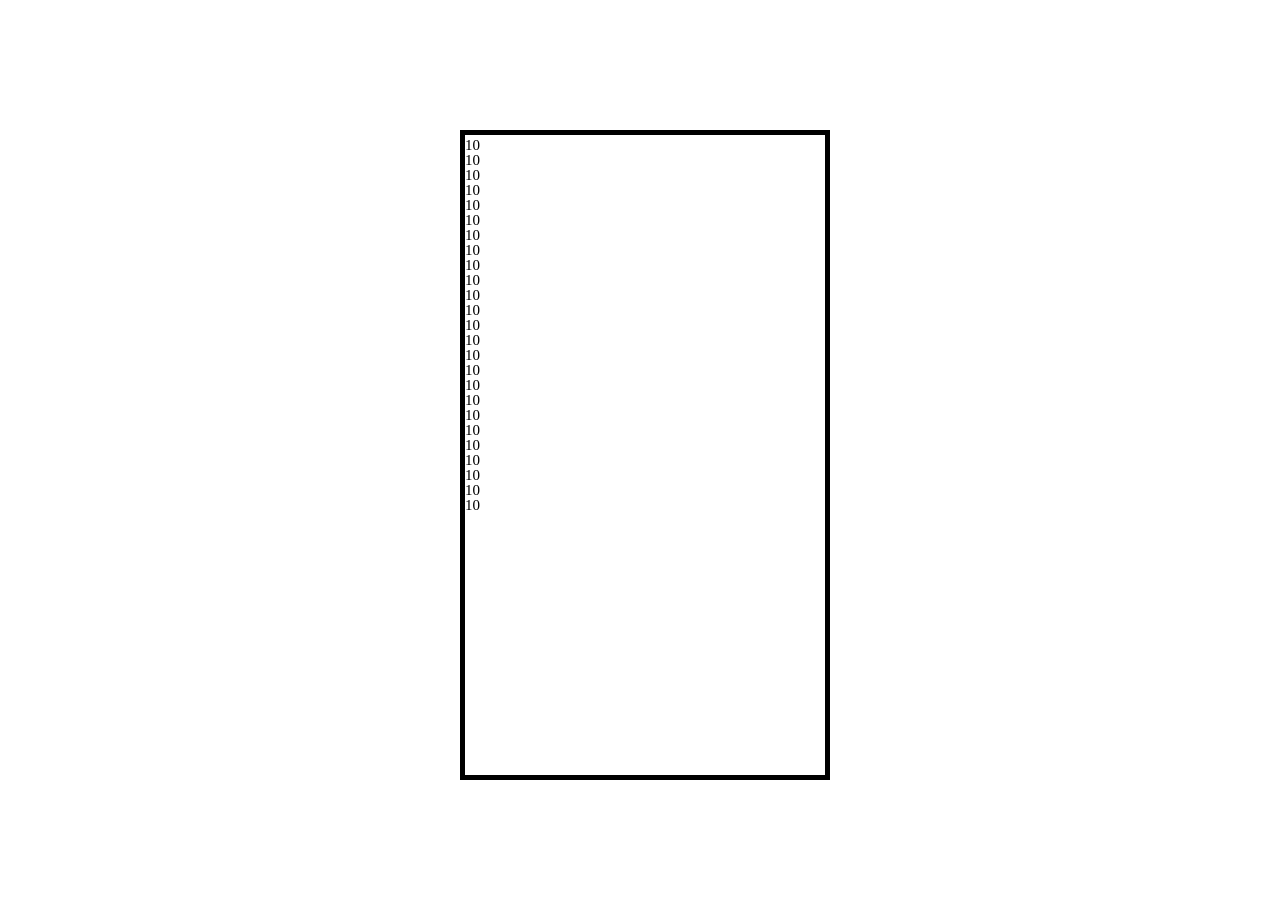
==== pages/24.7.4/index.html @ ce9a726a "new page" ====
<!DOCTYPE html>
<html lang="en">
<head>
    <meta charset="UTF-8">
    <meta name="viewport" content="width=device-width, initial-scale=1.0">
    <title>24.7.4</title>
    <script src="../../lib/scripts/canvasImageLoader.js"></script>
    <script src="../../lib/scripts/colorMachine.js"></script>
    <script src="../../lib/scripts/myBrush.js"></script>
    <script src="../../lib/scripts/myCanvas.js"></script>
    <script src="../../lib/scripts/timer.js"></script>
    <script src="../../lib/scripts/typewriter.js"></script>
    <script src="../../lib/scripts/Paths.js"></script>
    <script src="../../lib/scripts/PolarCartesianConverter.js"></script>
</head>
<body>
    
</body>
<script src="main.js"></script>
</html>
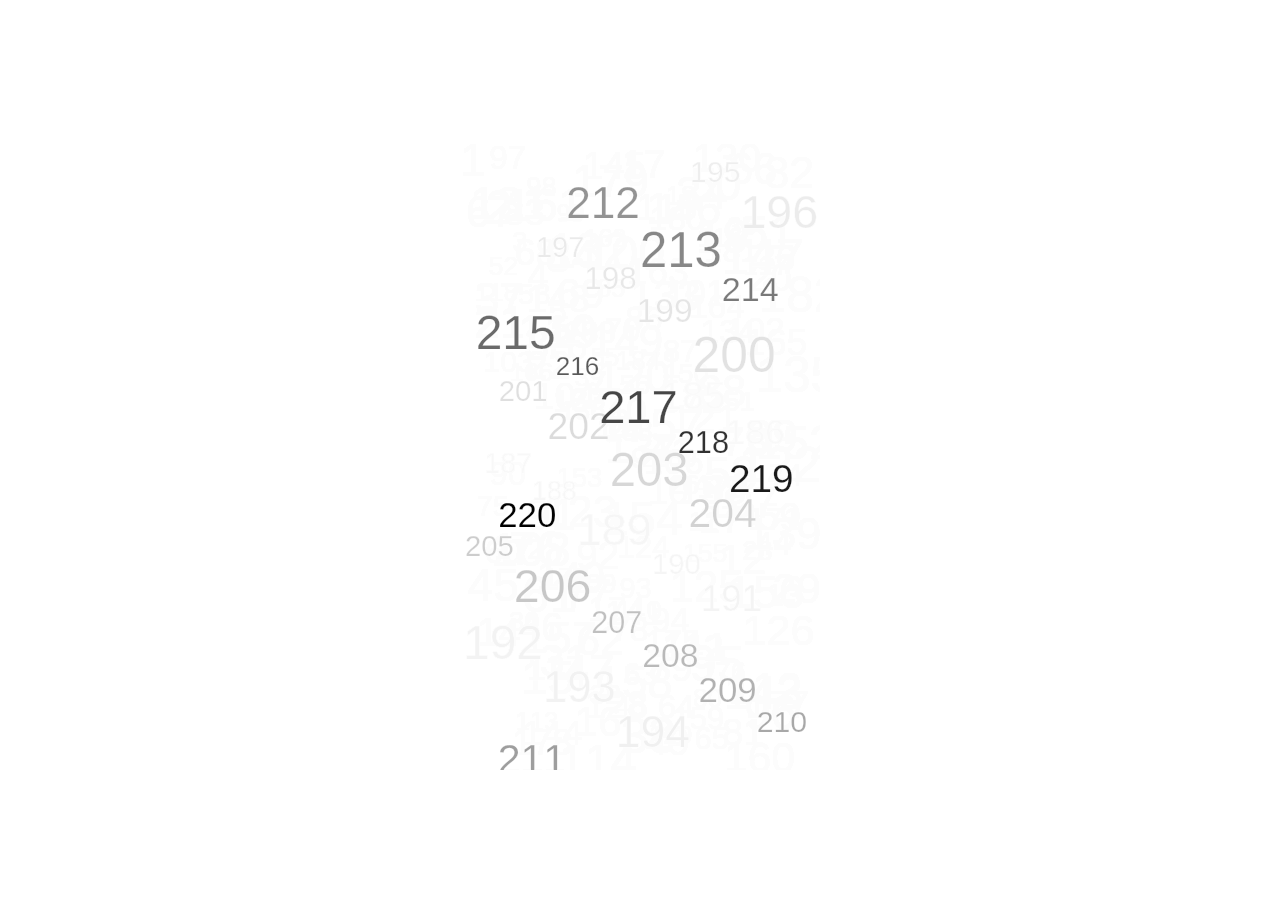
==== commit bbb80a1e: "counting" ====
--- a/pages/24.7.4/index.html
+++ b/pages/24.7.4/index.html
@@ -12,6 +12,9 @@
     <script src="../../lib/scripts/typewriter.js"></script>
     <script src="../../lib/scripts/Paths.js"></script>
     <script src="../../lib/scripts/PolarCartesianConverter.js"></script>
+    <style>
+        
+    </style>
 </head>
 <body>
     
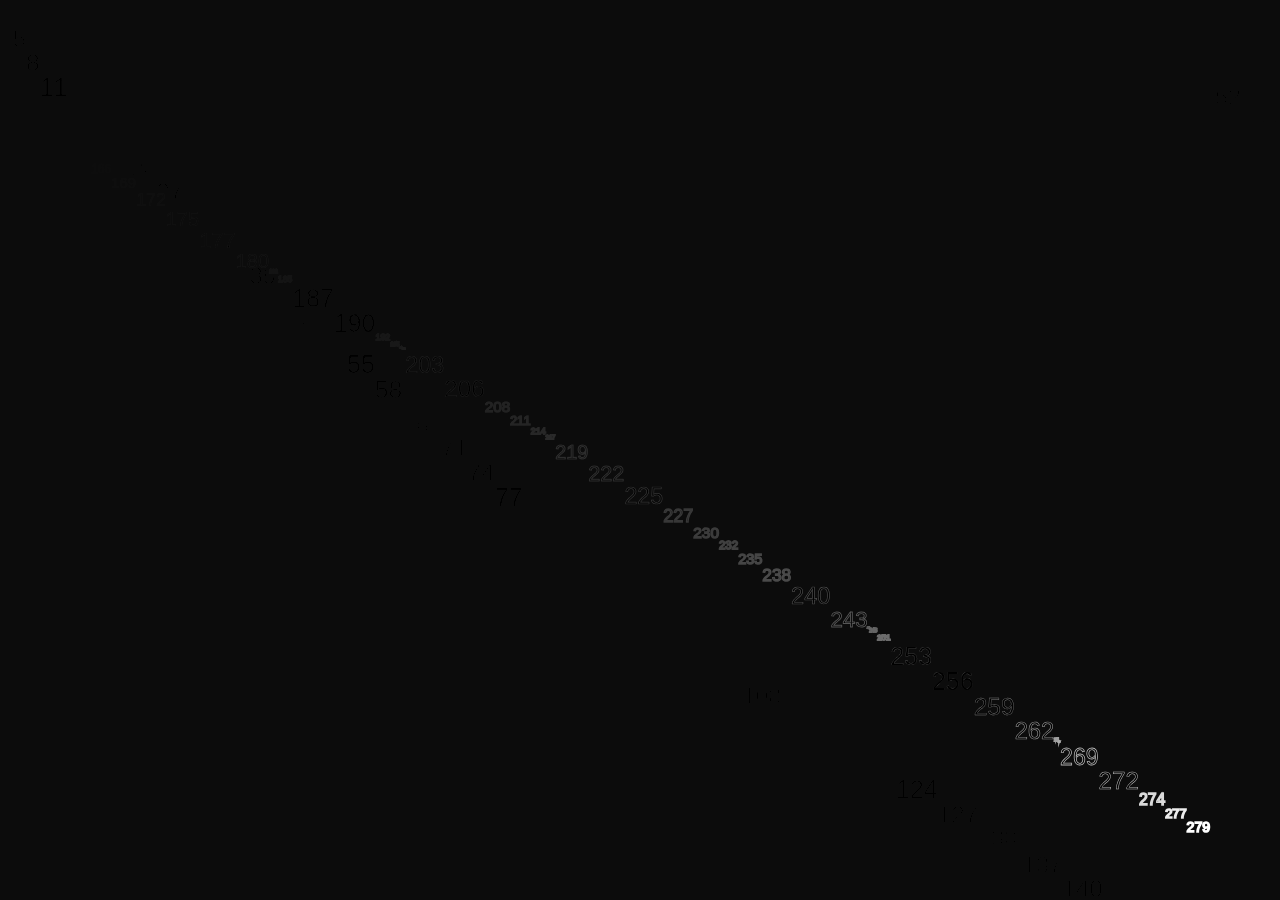
==== commit 1d4dcbcc: "counters posted on socials" ====
--- a/pages/24.7.4/index.html
+++ b/pages/24.7.4/index.html
@@ -16,7 +16,7 @@
         
     </style>
 </head>
-<body>
+<body width="1080px" height="1920px">
     
 </body>
 <script src="main.js"></script>
